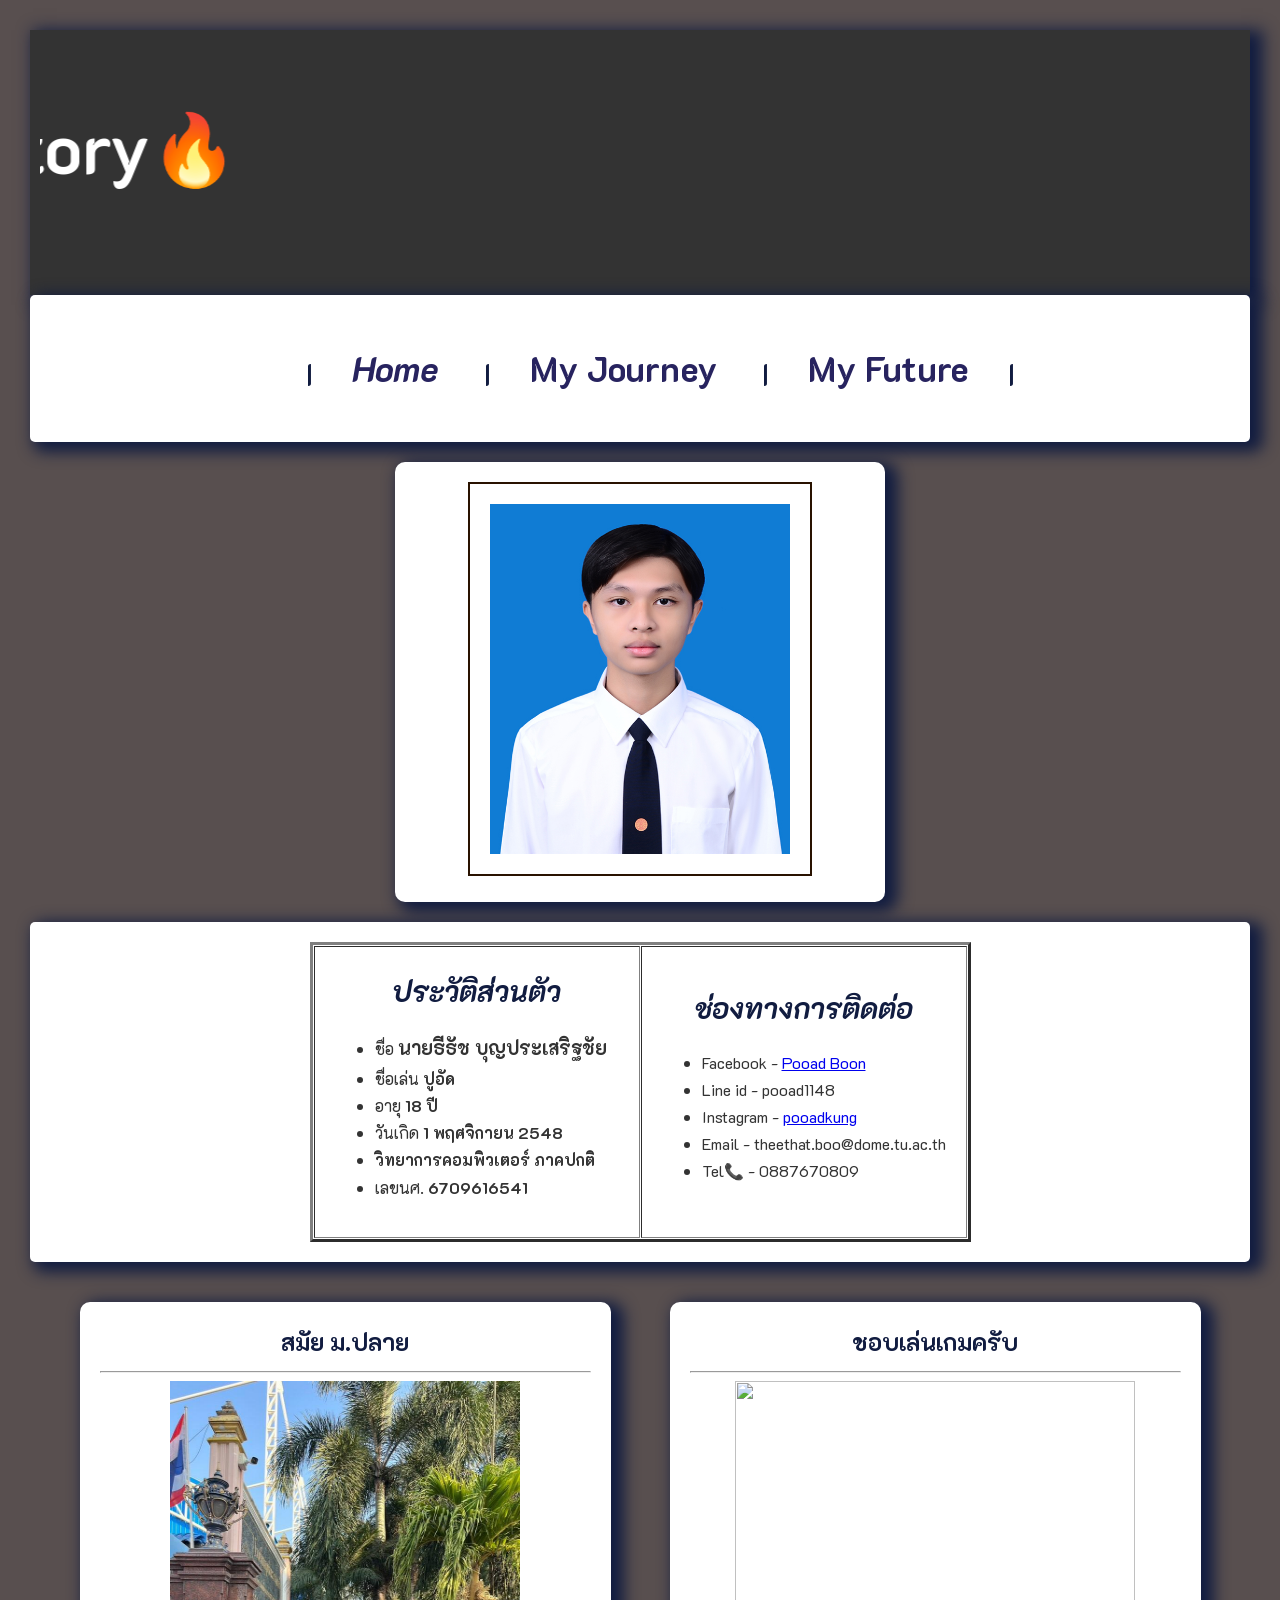
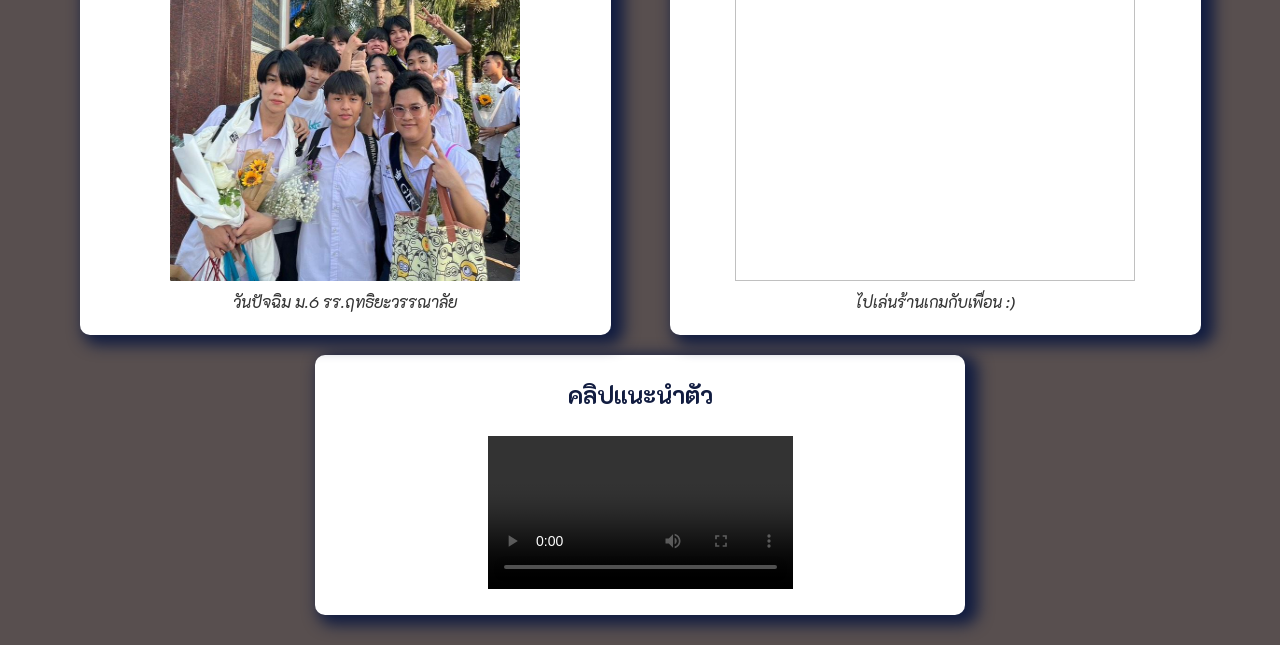
==== index.html @ 90a40938 "add file" ====
<!DOCTYPE html>
<html lang="en">
<head>

    <title>My CSTU Story</title>
    <link rel="stylesheet" href="mystyle.css">

</head>

<body>
    <header>
        <h1><marquee direction="RIGHT" scrollamount="15">🔥My CSTU Story🔥</marquee></h1>
    </header>

    <div class="intro">
    <h2>
        <nav>
            <ul>
                |<li><a href="index.html"><i>Home</i> </a></li>
                |<li><a href="myjourney.html">My Journey</a></li>
                |<li><a href="myfuture.html">My Future</a></li>|
            </ul>
        </nav>  
    </div>

    <div class="me">
       <center><img id="pooad" src="resources/mypic.jpg"> </center> 
    </div>

    



    <div class="info">
        <table witdth="100%"  cellspacing="1" cellpadding="20" border="3" align="center">
    <tr>
        <td  width="50%">
        <h2> <center><i><big>ประวัติส่วนตัว</big></i></center>  </h2>
        <ul>
            <li>ชื่อ <b><big>นายธีธัช บุญประเสริฐชัย</big></b> </li>
            <li>ชื่อเล่น <b>ปูอัด</b></li>
            <li>อายุ <b>18 ปี</b></li>
            <li>วันเกิด <b>1 พฤศจิกายน 2548</b></li>
            <li><b>วิทยาการคอมพิวเตอร์ ภาคปกติ</b></li>
            <li>เลขนศ. <b>6709616541</b></li>
        </ul>
        </td>

        <td width="50%"> 
        <h2><center> <i><big>ช่องทางการติดต่อ </big></i> </center></h2>
        <ul>
            <li>Facebook  -  <a href="https://www.facebook.com/pooad.boon"> Pooad Boon </a>    </li>
            <li>Line id - pooad1148 </li>
            <li>Instagram - <a href="https://www.instagram.com/pooadkung/" > pooadkung</a> </li>
            <li>Email - theethat.boo@dome.tu.ac.th</li>
            <li>Tel📞 - 0887670809</li>
        </ul>
        </td>
    </tr>
        </table>
    </div>
    
    
    <div class="boxpicture">
        <div class="left-box">
            <h2><center>สมัย ม.ปลาย</center></h2>
            <hr>
                <div class="img-resize1">
                    <center><img src="resources/friend.jpg"></center>
                    <center><dfn>วันปัจฉิม ม.6 รร.ฤทธิยะวรรณาลัย</dfn></center>
                </div>
        </div>
        <div class="right-box">
            <h2><center>ชอบเล่นเกมครับ</center></h2>
            <hr>
            <div class="img-resize2">
                <center><img src="resources/game.jpg"></center>
                <center><dfn>ไปเล่นร้านเกมกับเพื่อน :)</dfn></center>
            </div>
        </div>
    </div> 

    <div class="media">
        <h2><center>คลิปแนะนำตัว</center></h2>
        <center><video src="resources/myvdo.mp4"  controls></center></video>
        </video>
    </div>

    
   
</body>
</html>
---- mystyle.css ----
@import url(https://fonts.googleapis.com/css2?family=K2D:ital,wght@0,100;0,200;0,300;0,400;0,500;0,600;0,700;0,800;1,100;1,200;1,300;1,400;1,500;1,600;1,700;1,800&display=swap);

body, h2, p  {
    font-family: "K2D", system-ui;
    margin: 0;
    padding: 0;
}

h2 {
    color : #111c40;
}


body {
    line-height: 1.7;
    color: #333;
    background-color: #584f4f;
    padding: 30px
}


header {
    background: #333;
    color: #fff;
    padding: 10px;
    text-align: center;
    box-shadow: 8px 5px 15px 5px hsl(226, 58%, 16%);
    font-size: 35px;    
}

.intro {   
    margin-bottom: 20px;
    padding: 20px;
    background: #fff;
    border-radius: 5px;
    text-align: center;
    box-shadow: 8px 5px 15px 5px hsl(226, 58%, 16%);    
}


.info {
    font-family: "K2D", system-ui;
    margin-bottom: 20px;
    padding: 20px;
    background: #fff;
    border-radius: 5px;  
    box-shadow: 8px 5px 15px 5px hsl(226, 58%, 16%); 
    
}

.year{
        color: #1f1266;
        font-size: 55px;
}

.info2 {
    font-family: "K2D", system-ui;
    width: 900px; 
    height: 400px;
    padding: 20px;
    box-sizing: border-box;
    background-color: #fff;
    box-shadow: 8px 5px 15px 5px hsl(226, 58%, 16%); 
    border-radius: 10px;   
    margin: auto; 
    margin-bottom: 20px; 
    text-align: center;
    }


 .info3 {
    font-family: "K2D", system-ui;
    width: 900px; 
    height: 400px;
    padding: 20px;
    box-sizing: border-box;
    background-color: #fff;
    box-shadow: 8px 5px 15px 5px hsl(226, 58%, 16%); 
    border-radius: 10px;   
    margin: auto; 
    margin-bottom: 20px; 
    font-size: 20px;
    }
    


.media {
    margin-bottom: 20px;
    padding: 20px;
    background: #fff;
    border-radius: 10px;
    width: 50%;
    height: 30%;
}



.media video ,.media{
    width: 50%;
    margin-top: 20px;   
    
}

.media 
{
    box-shadow: 8px 5px 15px 5px hsl(226, 58%, 16%); 
    margin: auto;
}


.me {
    width: 450px; 
    height: 400px;
    padding: 20px;
    box-sizing: content-box;
    background-color: #fff;
    box-shadow: 8px 5px 15px 5px hsl(226, 58%, 16%); 
    border-radius: 10px;   
    margin: auto; 
    margin-bottom: 20px; 
}

.sci {
    width: 600px; 
    height: 425px;
    padding: 20px;
    box-sizing: border-box;
    background-color: #fff;
    box-shadow: 8px 5px 15px 5px hsl(226, 58%, 16%); 
    border-radius: 10px;   
    margin: auto; 
    margin-bottom: 20px; 
}


#scitu
{
    width: 500px;
    height: 325px;
    border: 2px solid #291200;
    padding: 20px;
}

#pooad
{
    width: 300px;
    height: 350px;
    border: 2px solid #291200;
    padding: 20px;
}

.boxpicture 
{
    display: flex;
    justify-content: space-between;
    padding: 20px;
    max-width: 1200px;
    margin: auto;
    
}


.left-box, .right-box {
    width: 45%; 
    padding: 20px;
    box-sizing: border-box;
    background-color: #fff;
    border-radius: 10px;
    margin: auto;
    box-shadow: 8px 5px 15px 5px #111c40;
}


.img-resize1 img {   
    width: 350px;  
    height: 500px;
    }

    
.img-resize2 img {   
        width: 400px;  
        height: 500px;
    }


.img-resize3 img {   
        width: 500px;  
        height: 500px;
        }
    
        
.img-resize4 img {   
            width: 500px;  
            height: 500px;
        }

nav ul li a 
{
    text-decoration: none;
    transition: color 0.3s ease;
    color: rgb(39, 35, 95);
}
        
nav ul li a:hover 
{
    color: #5c7ef0;
}

nav ul li 
{
    display: inline-block;
    margin: 0 40px;
    font-size: 35px;
}
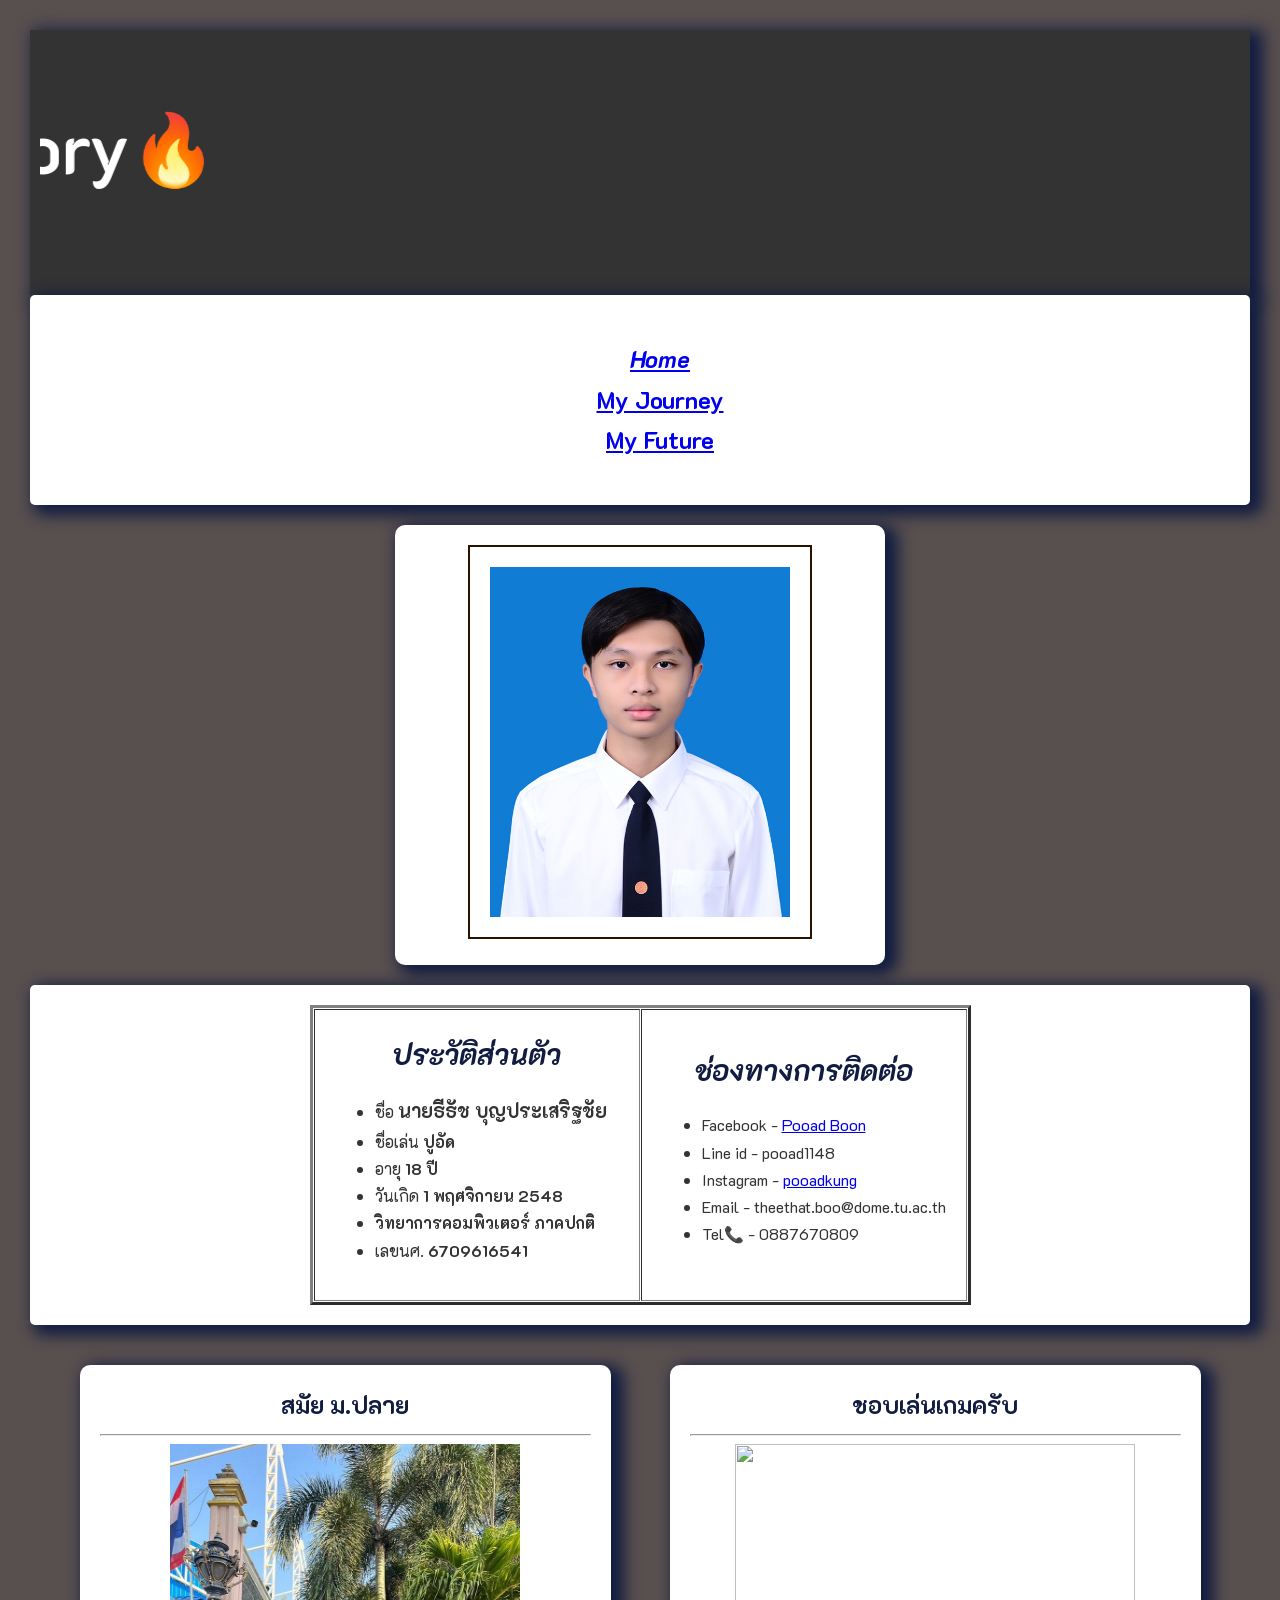
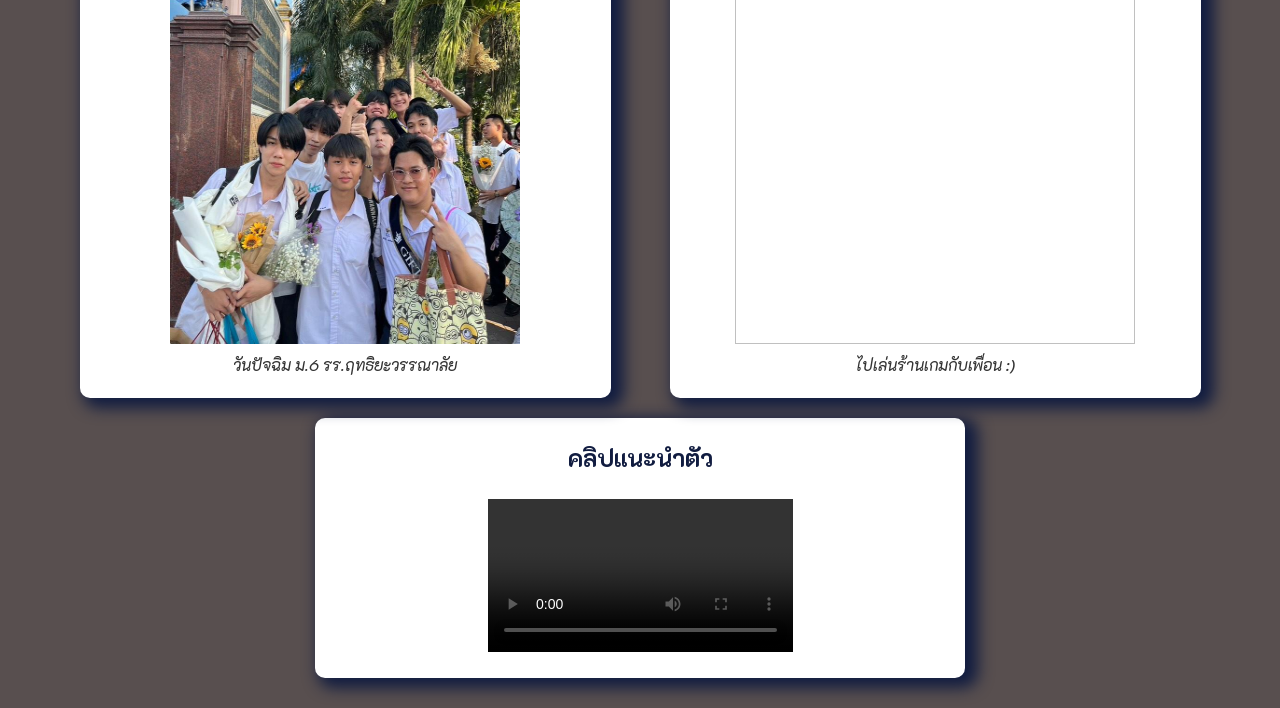
==== commit 01897cee: "create navbar and nav item" ====
--- a/index.html
+++ b/index.html
@@ -16,9 +16,11 @@
     <h2>
         <nav>
             <ul>
-                |<li><a href="index.html"><i>Home</i> </a></li>
-                |<li><a href="myjourney.html">My Journey</a></li>
-                |<li><a href="myfuture.html">My Future</a></li>|
+                <div class="navbar">
+                    <div class="nav-item"><a href="index.html"><i>Home</i></a></div>
+                    <div class="nav-item"><a href="myjourney.html">My Journey</a></div>
+                    <div class="nav-item"><a href="myfuture.html">My Future</a></div>
+                </div>
             </ul>
         </nav>  
     </div>
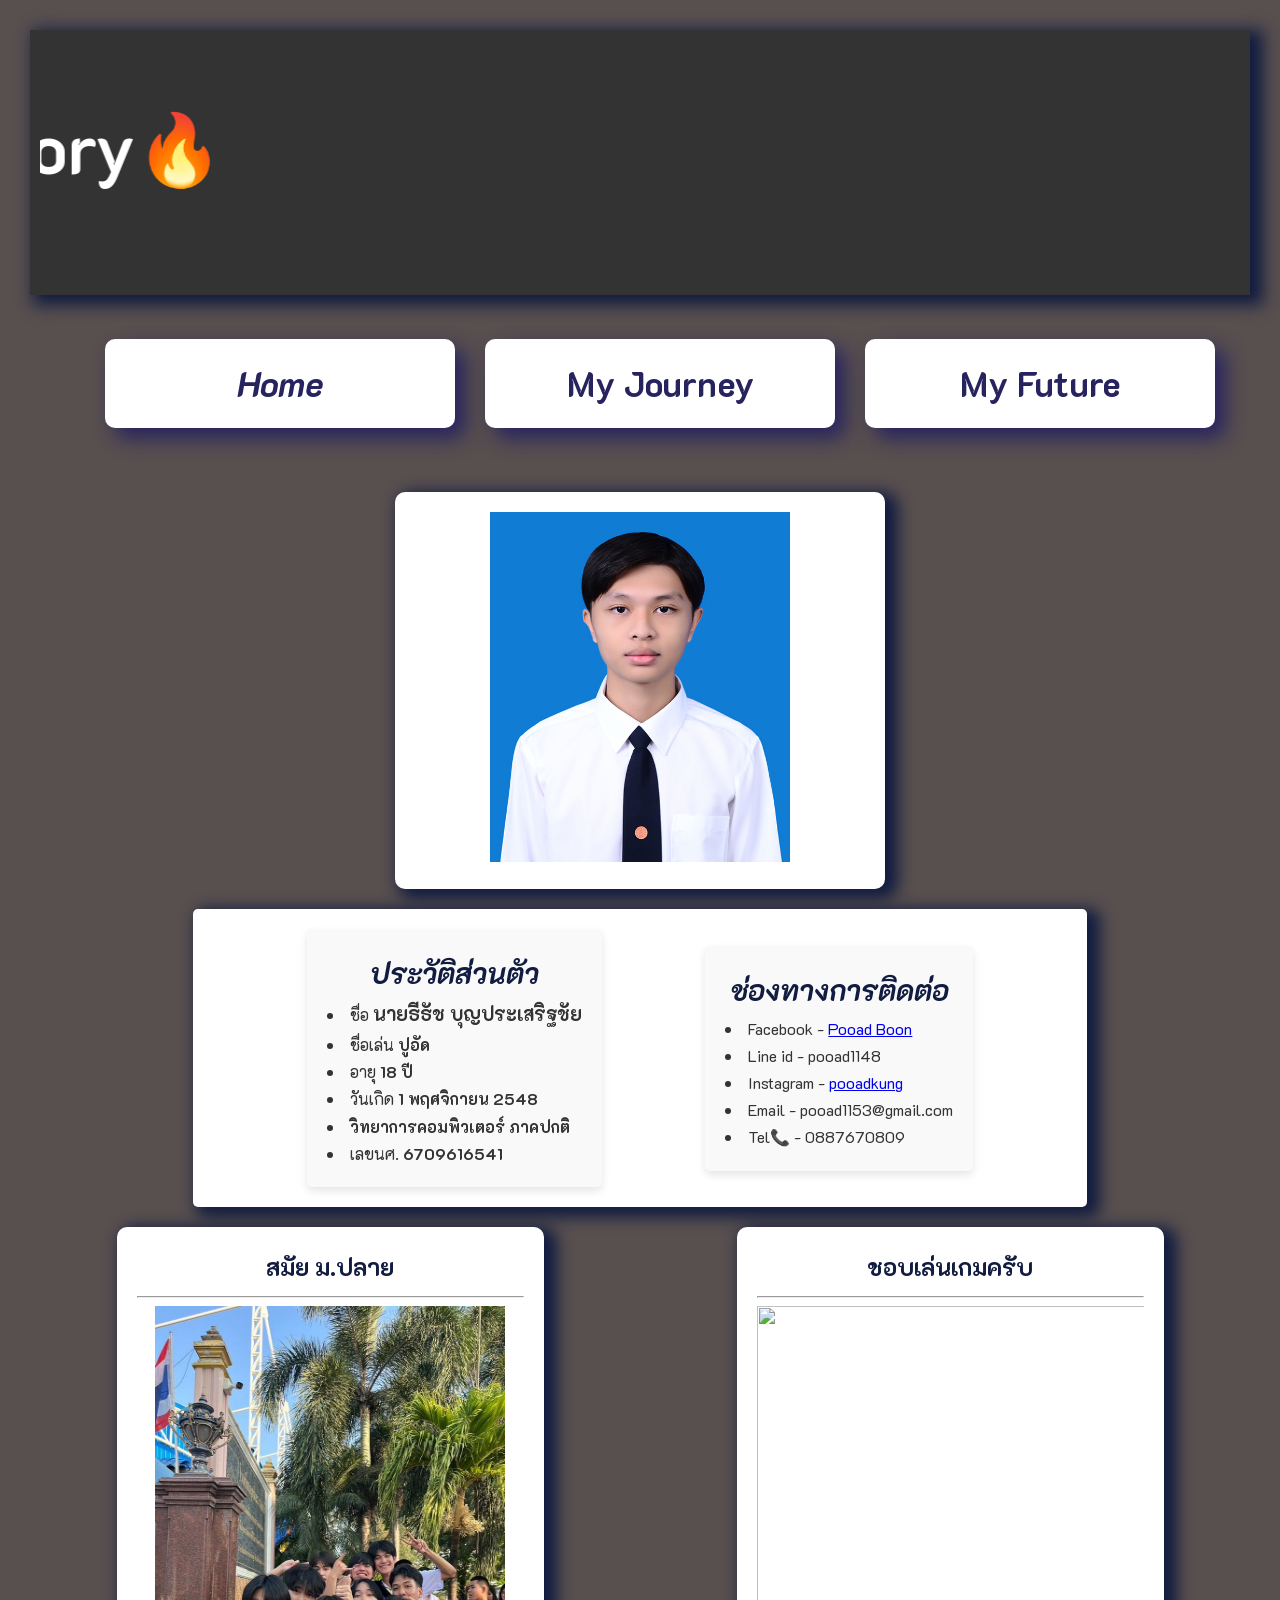
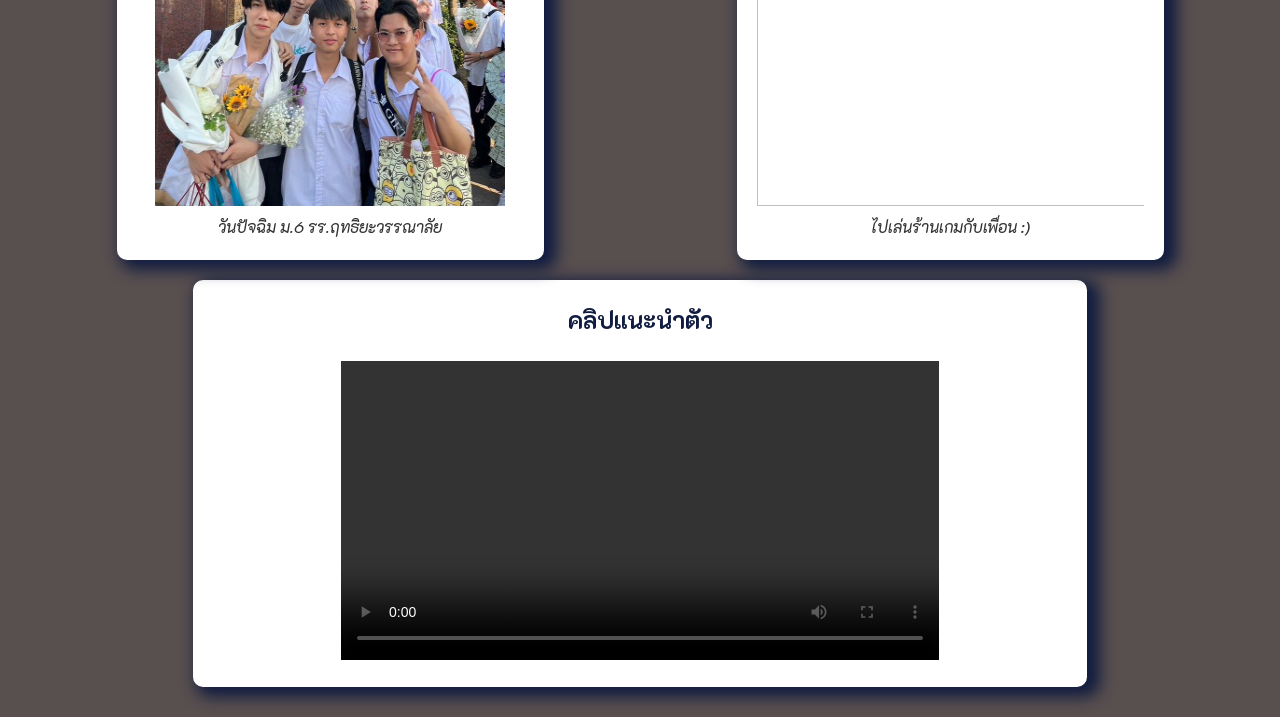
==== commit 0d355c01: "change html to make new box and adjust container class" ====
--- a/index.html
+++ b/index.html
@@ -3,6 +3,8 @@
 <head>
 
     <title>My CSTU Story</title>
+    <meta charset="UTF-8">
+    <meta name="viewport" content="width=device-width, initial-scale=1.0">
     <link rel="stylesheet" href="mystyle.css">
 
 </head>
@@ -34,32 +36,26 @@
 
 
     <div class="info">
-        <table witdth="100%"  cellspacing="1" cellpadding="20" border="3" align="center">
-    <tr>
-        <td  width="50%">
-        <h2> <center><i><big>ประวัติส่วนตัว</big></i></center>  </h2>
-        <ul>
-            <li>ชื่อ <b><big>นายธีธัช บุญประเสริฐชัย</big></b> </li>
-            <li>ชื่อเล่น <b>ปูอัด</b></li>
-            <li>อายุ <b>18 ปี</b></li>
-            <li>วันเกิด <b>1 พฤศจิกายน 2548</b></li>
-            <li><b>วิทยาการคอมพิวเตอร์ ภาคปกติ</b></li>
-            <li>เลขนศ. <b>6709616541</b></li>
-        </ul>
-        </td>
-
-        <td width="50%"> 
-        <h2><center> <i><big>ช่องทางการติดต่อ </big></i> </center></h2>
-        <ul>
-            <li>Facebook  -  <a href="https://www.facebook.com/pooad.boon"> Pooad Boon </a>    </li>
-            <li>Line id - pooad1148 </li>
-            <li>Instagram - <a href="https://www.instagram.com/pooadkung/" > pooadkung</a> </li>
-            <li>Email - theethat.boo@dome.tu.ac.th</li>
-            <li>Tel📞 - 0887670809</li>
-        </ul>
-        </td>
-    </tr>
-        </table>
+        <div class="info-container">
+            <div class="personal-info">
+                    <h2> <center><i><big>ประวัติส่วนตัว</big></i></center>  </h2>
+                
+                        <li>ชื่อ <b><big>นายธีธัช บุญประเสริฐชัย</big></b> </li>
+                        <li>ชื่อเล่น <b>ปูอัด</b></li>
+                        <li>อายุ <b>18 ปี</b></li>
+                        <li>วันเกิด <b>1 พฤศจิกายน 2548</b></li>
+                        <li><b>วิทยาการคอมพิวเตอร์ ภาคปกติ</b></li>
+                        <li>เลขนศ. <b>6709616541</b></li>              
+            </div>
+            <div class="contact-info">
+                <h2><center> <i><big>ช่องทางการติดต่อ </big></i> </center></h2>
+                <li>Facebook  -  <a href="https://www.facebook.com/pooad.boon"> Pooad Boon </a>    </li>
+                <li>Line id - pooad1148 </li>
+                <li>Instagram - <a href="https://www.instagram.com/pooadkung/" > pooadkung</a> </li>
+                <li>Email - pooad1153@gmail.com</li>
+                <li>Tel📞 - 0887670809</li> 
+            </div>
+       </div>
     </div>
     
     
--- a/mystyle.css
+++ b/mystyle.css
@@ -31,10 +31,8 @@
 .intro {   
     margin-bottom: 20px;
     padding: 20px;
-    background: #fff;
     border-radius: 5px;
     text-align: center;
-    box-shadow: 8px 5px 15px 5px hsl(226, 58%, 16%);    
 }
 
 
@@ -44,8 +42,9 @@
     padding: 20px;
     background: #fff;
     border-radius: 5px;  
-    box-shadow: 8px 5px 15px 5px hsl(226, 58%, 16%); 
-    
+    box-shadow: 8px 5px 15px 5px hsl(226, 58%, 16%);
+    width: 70%;
+    margin: auto;
 }
 
 .year{
@@ -84,35 +83,46 @@
     
 
 
-.media {
+.media 
+{
     margin-bottom: 20px;
     padding: 20px;
     background: #fff;
     border-radius: 10px;
     width: 50%;
     height: 30%;
+    box-shadow: 8px 5px 15px 5px hsl(226, 58%, 16%); 
+    margin: auto;
 }
 
 
 
 .media video ,.media{
-    width: 50%;
+    width: 70%;
     margin-top: 20px;   
     
 }
 
-.media 
-{
-    box-shadow: 8px 5px 15px 5px hsl(226, 58%, 16%); 
-    margin: auto;
-}
+
+
 
 
 .me {
     width: 450px; 
-    height: 400px;
-    padding: 20px;
-    box-sizing: content-box;
+    height: auto;
+    background-color: #fff;
+    box-shadow: 8px 5px 15px 5px hsl(226, 58%, 16%); 
+    border-radius: 10px;   
+    margin: auto; 
+    margin-bottom: 20px;
+    padding: 20px;
+}
+
+.sci {
+    width: 600px; 
+    height: 425px;
+    padding: 20px;
+    box-sizing: border-box;
     background-color: #fff;
     box-shadow: 8px 5px 15px 5px hsl(226, 58%, 16%); 
     border-radius: 10px;   
@@ -120,18 +130,6 @@
     margin-bottom: 20px; 
 }
 
-.sci {
-    width: 600px; 
-    height: 425px;
-    padding: 20px;
-    box-sizing: border-box;
-    background-color: #fff;
-    box-shadow: 8px 5px 15px 5px hsl(226, 58%, 16%); 
-    border-radius: 10px;   
-    margin: auto; 
-    margin-bottom: 20px; 
-}
-
 
 #scitu
 {
@@ -145,29 +143,33 @@
 {
     width: 300px;
     height: 350px;
-    border: 2px solid #291200;
-    padding: 20px;
 }
 
 .boxpicture 
 {
     display: flex;
-    justify-content: space-between;
-    padding: 20px;
-    max-width: 1200px;
+    justify-content: space-around;
+    padding-top: 20px;
+    gap: 20px;
+
     margin: auto;
     
 }
 
 
 .left-box, .right-box {
-    width: 45%; 
+    width: 35%; 
     padding: 20px;
     box-sizing: border-box;
     background-color: #fff;
     border-radius: 10px;
     margin: auto;
     box-shadow: 8px 5px 15px 5px #111c40;
+}
+
+img {
+    max-width: 100%;
+    height: 50%;
 }
 
 
@@ -194,21 +196,200 @@
             height: 500px;
         }
 
-nav ul li a 
-{
+
+.navbar
+ {
+    display: flex;
+    font-size: 3vw;
+    width: 100%;
+ }
+
+.nav-item 
+{
+    flex: 1;
+    text-align: center;
+    margin: 0 15px; 
+    align-items: center;
+}
+
+.nav-item a {
+    display: block;
+    padding: 15px 20px; 
+    font-size: 35px; 
+    font-weight: bold; 
+    color: rgb(39, 35, 95);
+    background-color: #fff;
     text-decoration: none;
-    transition: color 0.3s ease;
-    color: rgb(39, 35, 95);
-}
+    border-radius: 10px; 
+    box-shadow: 10px 10px 20px rgb(39, 35, 95);
+}
+
+.nav-item a:hover 
+{
+    color: #4468eb;
+    background-color: #eeeeee; 
+}
+.personal-info, .contact-info {
+    background-color: #f9f9f9;
+    padding: 20px;
+    border-radius: 5px;
+    box-shadow: 0px 4px 8px rgba(0, 0, 0, 0.1);
+    max-width: 700px;
+    margin : auto;
+}
+
+
+
+.info-container {
+    display: flex;
+    flex-wrap: wrap;
+    gap: 2px;
+    max-width: 90%;
+    margin: 0 auto;
+    justify-content: space-around; 
+      
+}
+
+@media (max-width: 768px) {
+    body
+     {
+        padding: 20px;
+    }
+
+    header 
+    {
+        font-size: 25px;
+    }
+
+    .navbar 
+    {
+        flex-direction: column;
+        justify-content: space-between;
+        width: 100%;
+    }
+
+    .nav-item a 
+    {
+        font-size: 25px;
+        margin: 10px 0;
+
+    }
+
+    .nav-item
+    {
+        width: 100%; 
+        margin: 5px 0; 
+    }
+
+    .me {
+        height: auto; 
+        padding: 15px; 
+    }
+    #pooad
+    {
+    width: 70%;
+    height: auto;
+    padding: 20px;
+    }
+
+
+    .personal-info, .contact-info {
+        width: 100%;
+        max-width: 90%; 
+    }
+
+    .info-container {
+        flex-direction: column;
+        gap: 20px;
+        align-items: center;
+        width: 100%;
+    }
+
+    .boxpicture
+    {
+        flex-direction: column;
+        justify-content: space-between;
         
-nav ul li a:hover 
-{
-    color: #5c7ef0;
-}
-
-nav ul li 
-{
-    display: inline-block;
-    margin: 0 40px;
-    font-size: 35px;
+    }
+
+    .left-box, .right-box {
+        width: 70%; 
+    }
+
+    img {
+        max-width: 100%;
+        height: 50%;
+    }
+
+    .media video ,.media{
+        width: 70%;
+        margin-top: 20px;   
+        
+    }
+    
+}
+  
+
+@media (max-width: 360px) {
+body
+{
+   padding: 20px;
+}
+
+header 
+{
+   font-size: 20px;
+}
+
+.navbar 
+{
+   font-size: 5vw;
+   flex-direction: column;
+   justify-content: space-between;
+}
+
+.nav-item a 
+{
+   font-size: 20px;
+   margin: 10px 0;
+}
+.me {
+    height: auto; 
+    width: 90%;
+    padding: 15px; 
+}
+
+#pooad
+{
+width: 80%;
+height: auto;
+padding: 20px;
+}
+
+.personal-info, .contact-info
+{
+    max-width: 100%;
+    padding: 15px;
+}
+
+.info-container 
+{
+    width: 100%;
+}
+
+.boxpicture
+    {
+        flex-direction: column;
+        justify-content: space-between;
+    }
+
+.left-box, .right-box {
+        width: 100%; 
+}
+
+img {
+    max-width: 100%;
+    height: 50%;
+}
+
 }
